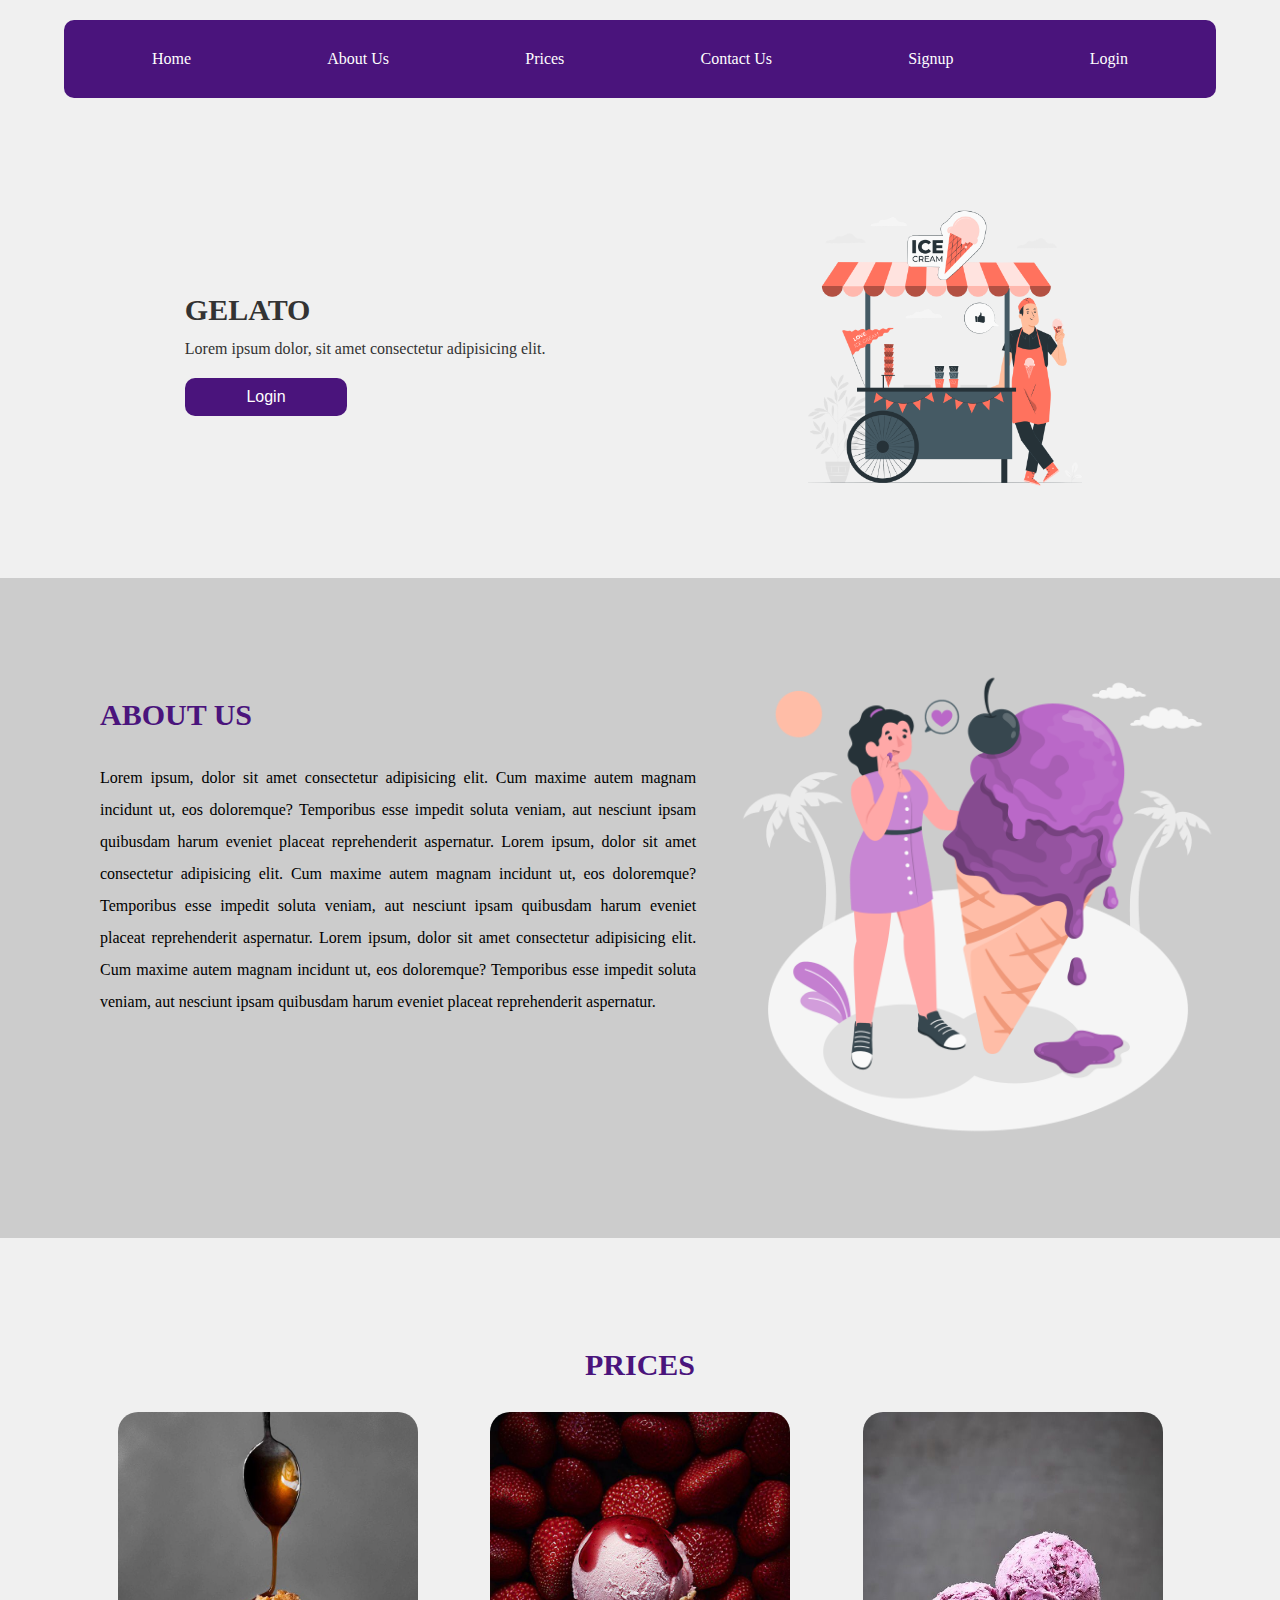
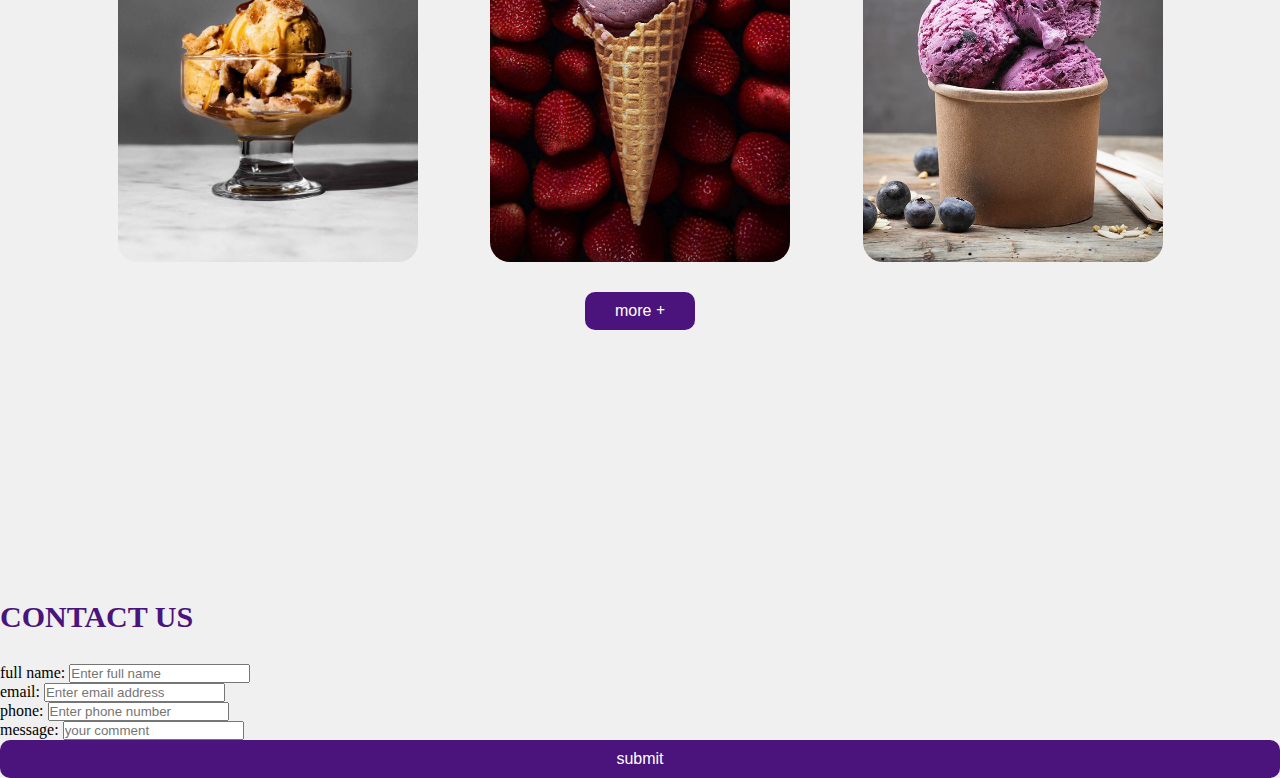
==== index.html @ 4f742769 "first commit" ====
<!DOCTYPE html>
<html lang="en">
<head>
    <meta charset="UTF-8">
    <meta http-equiv="X-UA-Compatible" content="IE=edge">
    <meta name="viewport" content="width=device-width, initial-scale=1.0">
    <title>gelato.ly</title>
    <meta name="description" content="best online store selling delicious ice cream:list of different flavors..."/>
    <link rel="icon" href="imag/mylogo.png"/>
  
    <link rel="stylesheet" href="style/all.min.css">
    <link rel="stylesheet" href="style/style.css"/>

</head>
<body>

    <!-- <main>
        <div class="main-title">
            <h2>Gelato store</h2>
        </div> -->
       <!-- navbar -->
    <nav class="navbar">
        <ul class="nav-list">
            <li class="nav-item"><a href="#home">home</a></li>
            <li class="nav-item"><a href="#about-us">about us</a></li>
            <li class="nav-item"><a href="#prices">prices</a></li>
            <li class="nav-item"><a href="#contact-us">contact us</a></li>

            <li class="nav-item"><a href="signup.html">signup</a></li>
            <li class="nav-item"><a href="login.html">login</a></li>
        </ul>
    </nav>
    
    <!-- herder -->
    <header class="section header" id="home">
        <div class="header-img">
            <img src="./imag/Ice cream seller-pana.png" alt="header">
        </div>
        <div class="title">
            <h2 class="title-header">Gelato</h2>
            <p class="title-par">
                Lorem ipsum dolor, sit amet consectetur adipisicing elit.
            </p>
            <button class="btn btn-primary">Login</button>
        </div>
    </header>
   <!-- </main> -->

    <!-- About section  -->
    <section class="section about" id="about-us">
        <div class="about-text">
            <h2 class="header-text">
                About us
            </h2>
            <p>
                Lorem ipsum, dolor sit amet consectetur adipisicing elit. Cum maxime autem magnam incidunt ut, eos doloremque? Temporibus esse impedit soluta veniam, aut nesciunt ipsam quibusdam harum eveniet placeat reprehenderit aspernatur.
                Lorem ipsum, dolor sit amet consectetur adipisicing elit. Cum maxime autem magnam incidunt ut, eos doloremque? Temporibus esse impedit soluta veniam, aut nesciunt ipsam quibusdam harum eveniet placeat reprehenderit aspernatur.
                Lorem ipsum, dolor sit amet consectetur adipisicing elit. Cum maxime autem magnam incidunt ut, eos doloremque? Temporibus esse impedit soluta veniam, aut nesciunt ipsam quibusdam harum eveniet placeat reprehenderit aspernatur.
            </p>
        </div>
        <div class="about-img">
            <img src="./imag/Melted ice cream-amico.png" alt="about">
        </div>
    </section>

    <!-- Prices section  -->
    <div class="section prices" id="prices">
        <div class="header-text">
            Prices
        </div>
        <div class="prices-card">
            <div class="card"><img src="./imag/1.jpg" alt="prices"></div>
            <div class="card"><img src="./imag/2.jpg" alt="prices"></div>
            <div class="card"><img src="./imag/3.jpg" alt="prices"></div>
        </div>
        <div class="prices-btn">
            <button class="btn btn-primary"> more <i class="fa fa-plus"></i></button>
        </div>
    </div>

    <!-- Contact us --> 
    <section class="section contact" id="contact-us"></section>
    <h2 class="header-text">
        contact Us
    </h2>
    <div class="contact">
        <div class="card">
           
            <form>
                <div class="form-group">
                    <label for="username">full name:</label>
                    <input type="text" name="" id="fullname" class="form-input" placeholder="Enter full name">
                </div>
                <div class="form-group">
                    <label for="email">email:</label>
                    <input type="email address" name="" id="email" class="form-input" placeholder="Enter email address">
                </div>
                <div class="form-group">
                    <label for="pho">phone:</label>
                    <input type="phone" name="" id="pho" class="form-input" placeholder="Enter phone number">
                </div>
                <div class="form-group">
                    <label for="mess">message:</label>
                    <input type="message" name="" id="mess" class="form-input" placeholder="your comment">
                </div>
                <div class="form-group">
                    <button class="btn btn-primary btn-block">submit</button>
                </div>
            </form>
        </div>
    </div>
    <!-- footer -->
</body>
</html>
---- style/style.css ----
* {
    padding: 0;
    margin: 0;
    box-sizing: border-box;
}

body {
    background-color: #F0f0f0;
}


/* 
main {
    background-image: linear-gradient(to right bottom, rgba(74, 20, 124, 0.7),
            rgba(111, 32, 185, 0.6)), url('../imag/my.jpg');

    background-repeat: no-repeat;
    background-size: cover;
    height: 80vh;
}

main .main-title {
    text-align: center;
    padding: 20px;
    font-size: 20px;
    text-transform: capitalize;
    color: #FFF;
} */

.navbar {
    background-color: #4a147c;
    width: 90%;
    margin: 20px auto;
    padding: 20px 20px;
    border-radius: 10px;
}

.navbar .nav-list {
    display: flex;
    justify-content: space-around;
    list-style: none;
    text-transform: capitalize;
}

.navbar .nav-item {
    padding: 10px;
}

.navbar .nav-item:hover {
    border-bottom: 3px solid rgb(18, 61, 141);

}

.navbar .nav-item a {
    color: #FFF;
    text-decoration: none;
}



/* Header */

.header {
    position: relative;
    display: flex;
    flex-direction: row-reverse;
    justify-content: space-around;
}

.header .header-img {
    width: 300px;
    height: 300px;
}

.header .header-img img {
    width: 100%;
}


.header .title {
    display: flex;
    flex-direction: column;
    justify-content: center;
    color: #333;
}

.header .title-header {
    text-align: left;
    font-size: 30px;
    font-weight: 600;
    line-height: 2;
    text-transform: uppercase;
}

.header .title-par {
    margin-bottom: 20px;
}

.header .title button {
    width: 45%;
}



/* section */
.section {
    padding: 80px 60px;
}


/* About */

.about {
    display: flex;
    justify-content: space-around;
    background-color: #CCC;
}

.about .about-text {
    padding: 10px 40px;
    width: 60%;
}

.about .about-text p {
    line-height: 2;
    text-align: justify;
}

.about .about-img {
    width: 500px;
    height: 500px;
}

.about .about-img img {
    width: 100%;
}



/* prices */

.prices .header-text {
    text-align: center;
}

.prices .prices-card {
    display: flex;
    justify-content: space-evenly;
    margin: 30px 0;
}

.prices .card {
    width: 300px;
    /* height: 300px; */
    border-radius: 20px;
    overflow: hidden;
    display: flex;
    margin: 0 15px;
}

.prices .card img {
    width: 100%;
}

.prices .prices-btn {
    text-align: center;
}

.prices .header-text {
    text-align: center;
}
 /*contact us*/

/* signup*/

  
/* Login */

.login {
    margin: 95px auto;
    width: 50%;
}

.login .card {
    background-color: #FFF;
    padding: 20px 30px;
    border-radius: 20px;
}

.login .card .header-text {
    text-align: center;
}

.login .form-group {
    margin: 20px 0;
}

.login .form-group label {
    display: block;
    margin: 10px 0;
    color: #333
}

.login .form-group .form-input {
    border: none;
    border-radius: 10px;
    padding: 12px 20px;
    width: 100%;
    color: #333;
    background-color: #f8f8f8;
}

.login .form-group .form-input:focus{
    border: none;
    border-bottom: 3px solid #4a147c;
    
}

.login .form-group .form-input::placeholder{
    color: #CCC;
    font-size: 16px;
}

.login .form-group button {
    text-transform: uppercase;
}



/* header text */
.header-text {
    font-size: 30px;
    font-weight: 600;
    margin: 30px 0;
    color: #4a147c;
    text-transform: uppercase;
}


/* button */

.btn {
    border: none;
    padding: 10px 30px;
    border-radius: 10px;
    color: #FFF;
    font-size: 16px;
    cursor: pointer;
}

.btn:hover {
    transform: translate(0,-5px);
    transition: all 0.5s ease-in;
    /* box-shadow: 0 20px 40px #333; */
}

.btn.btn-block {
    width: 100%;
}


.btn.btn-primary {
    background-color: #4a147c;
}
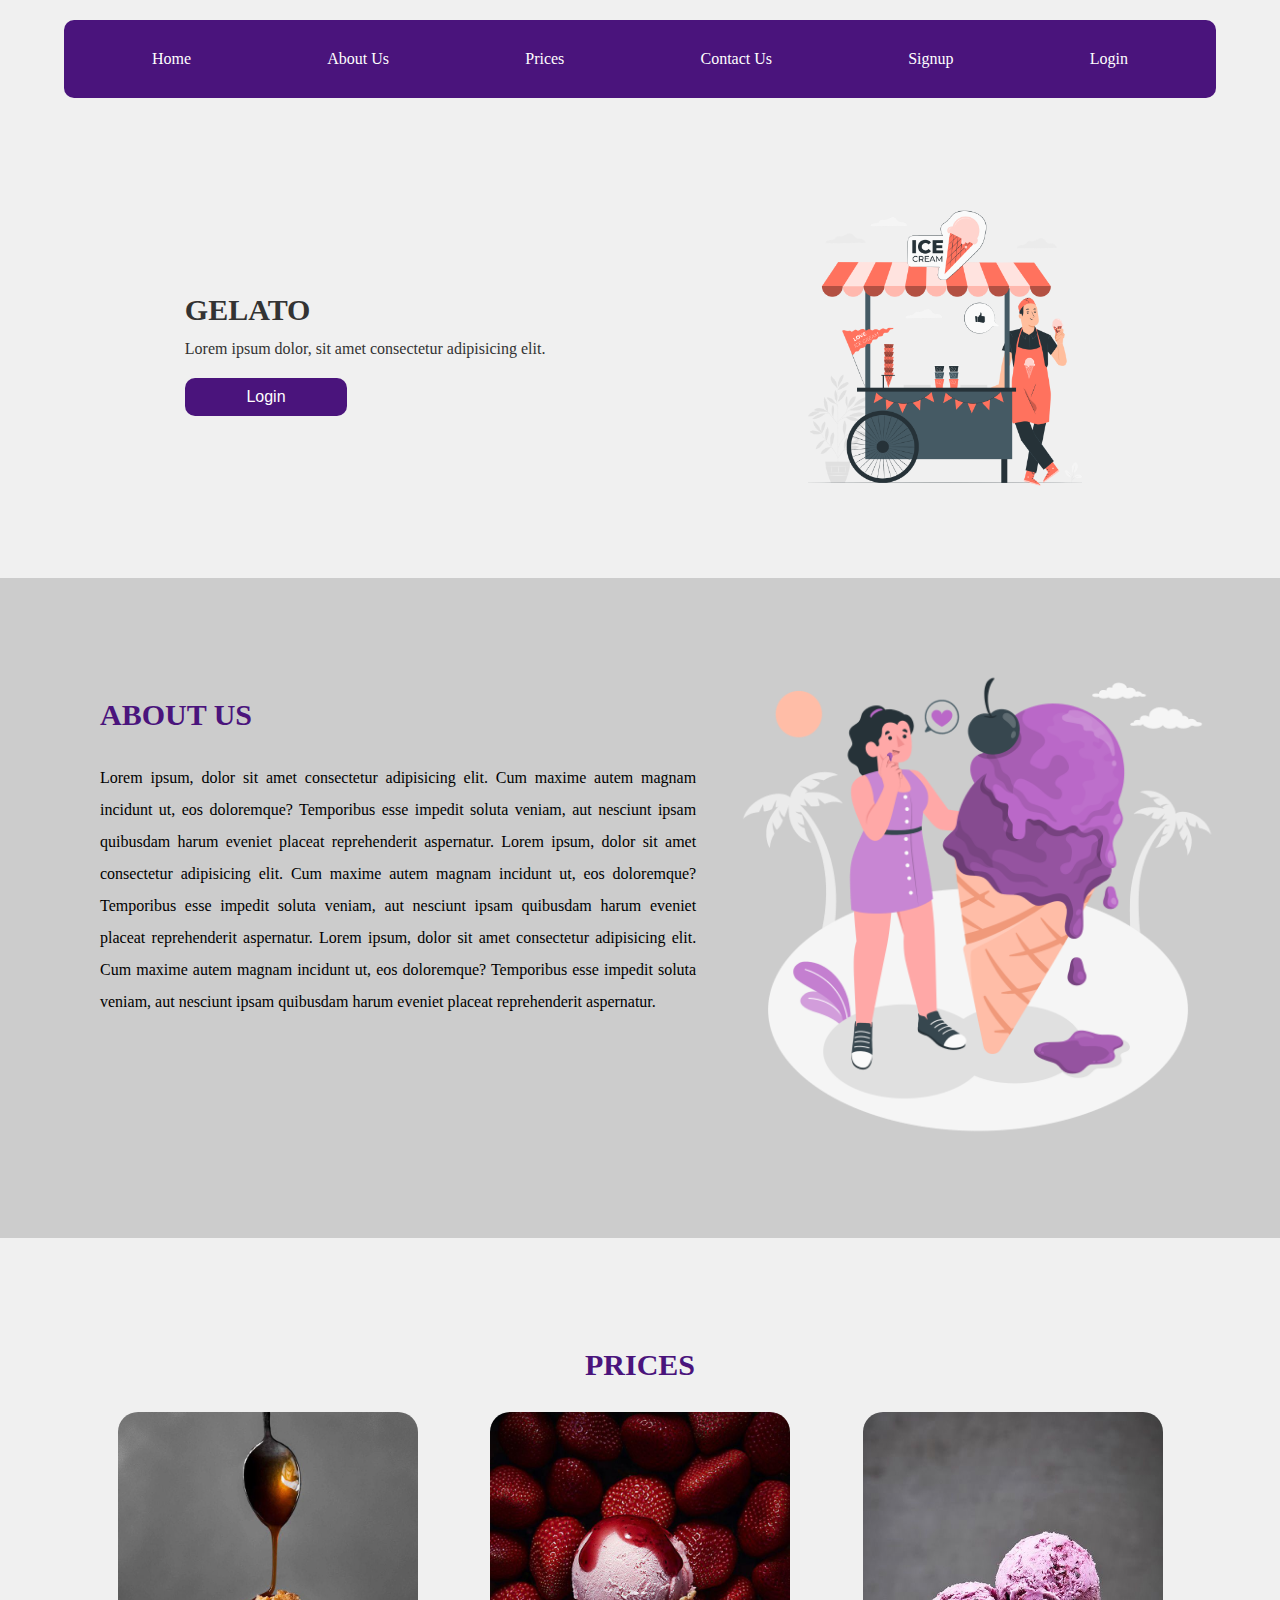
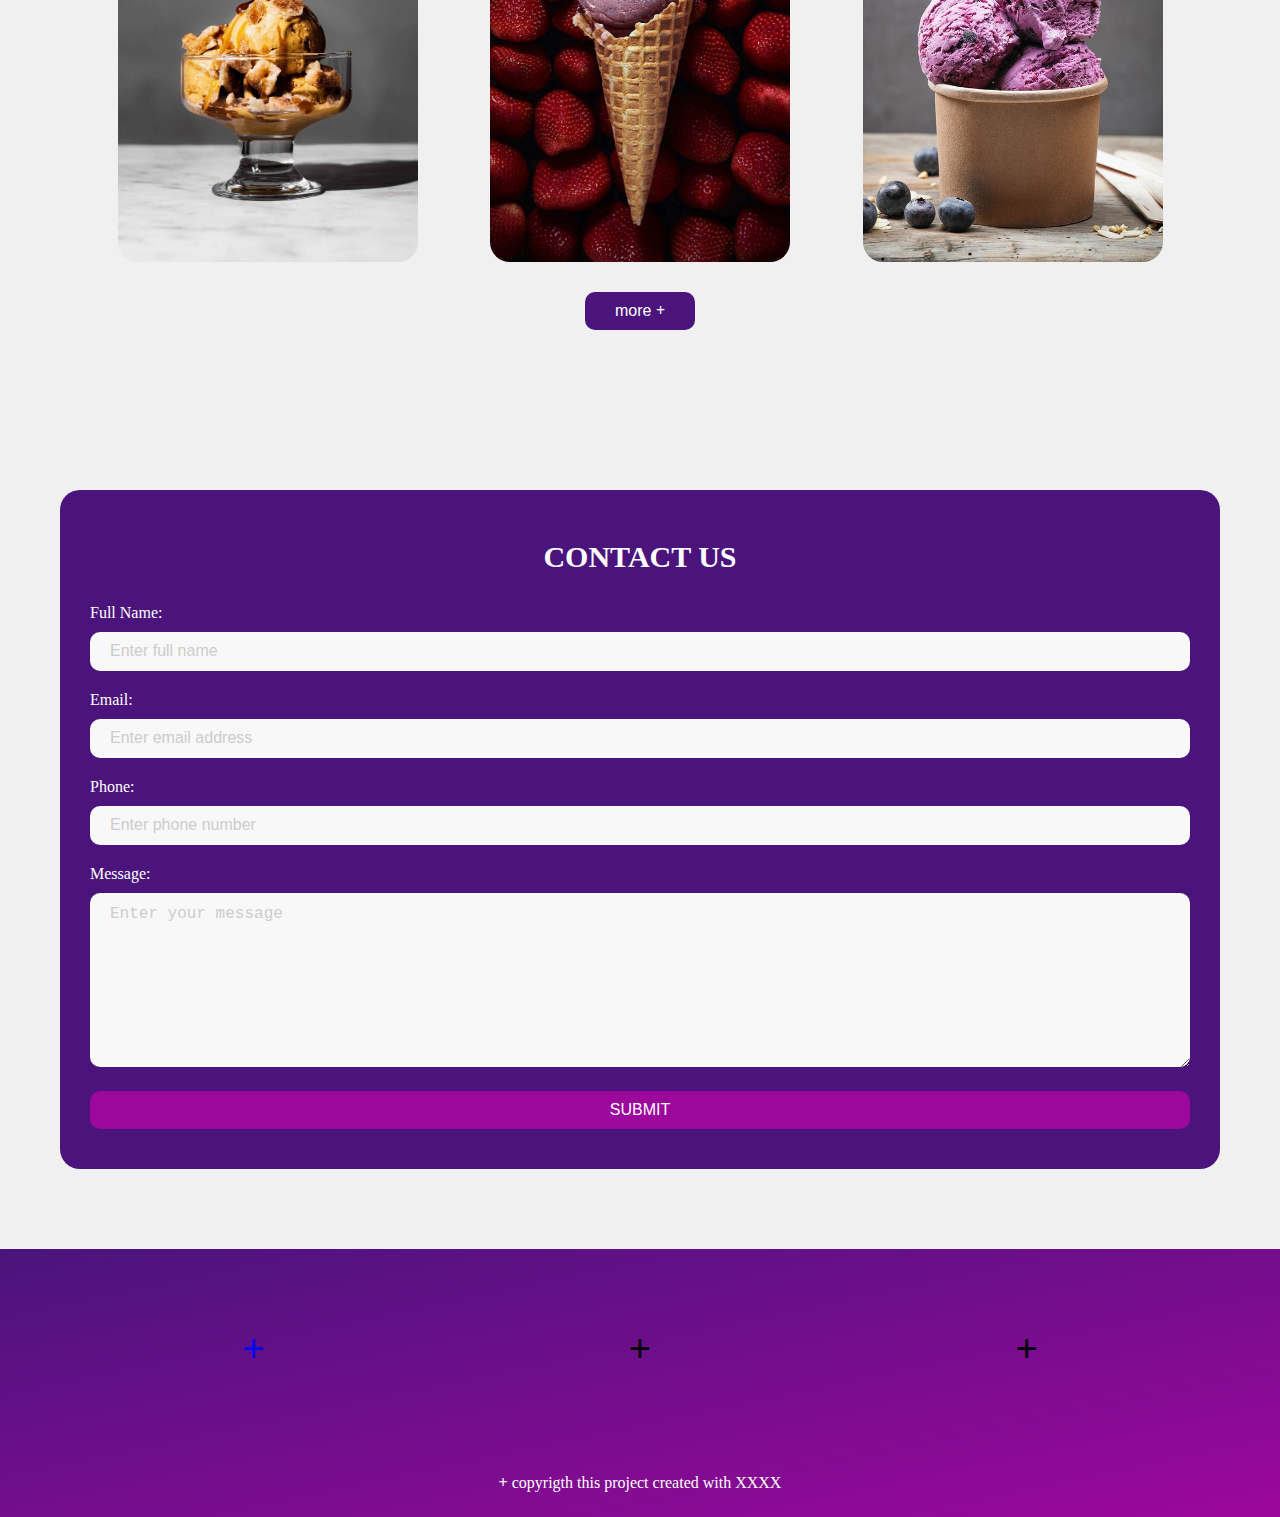
==== commit 82404932: "Create section contact us , footer , signup page" ====
--- a/index.html
+++ b/index.html
@@ -1,24 +1,26 @@
 <!DOCTYPE html>
 <html lang="en">
+
 <head>
     <meta charset="UTF-8">
     <meta http-equiv="X-UA-Compatible" content="IE=edge">
     <meta name="viewport" content="width=device-width, initial-scale=1.0">
     <title>gelato.ly</title>
-    <meta name="description" content="best online store selling delicious ice cream:list of different flavors..."/>
-    <link rel="icon" href="imag/mylogo.png"/>
-  
+    <meta name="description" content="best online store selling delicious ice cream:list of different flavors..." />
+    <link rel="icon" href="imag/mylogo.png" />
+
     <link rel="stylesheet" href="style/all.min.css">
-    <link rel="stylesheet" href="style/style.css"/>
+    <link rel="stylesheet" href="style/style.css" />
 
 </head>
+
 <body>
 
     <!-- <main>
         <div class="main-title">
             <h2>Gelato store</h2>
         </div> -->
-       <!-- navbar -->
+    <!-- navbar -->
     <nav class="navbar">
         <ul class="nav-list">
             <li class="nav-item"><a href="#home">home</a></li>
@@ -30,7 +32,7 @@
             <li class="nav-item"><a href="login.html">login</a></li>
         </ul>
     </nav>
-    
+
     <!-- herder -->
     <header class="section header" id="home">
         <div class="header-img">
@@ -44,7 +46,7 @@
             <button class="btn btn-primary">Login</button>
         </div>
     </header>
-   <!-- </main> -->
+    <!-- </main> -->
 
     <!-- About section  -->
     <section class="section about" id="about-us">
@@ -53,9 +55,15 @@
                 About us
             </h2>
             <p>
-                Lorem ipsum, dolor sit amet consectetur adipisicing elit. Cum maxime autem magnam incidunt ut, eos doloremque? Temporibus esse impedit soluta veniam, aut nesciunt ipsam quibusdam harum eveniet placeat reprehenderit aspernatur.
-                Lorem ipsum, dolor sit amet consectetur adipisicing elit. Cum maxime autem magnam incidunt ut, eos doloremque? Temporibus esse impedit soluta veniam, aut nesciunt ipsam quibusdam harum eveniet placeat reprehenderit aspernatur.
-                Lorem ipsum, dolor sit amet consectetur adipisicing elit. Cum maxime autem magnam incidunt ut, eos doloremque? Temporibus esse impedit soluta veniam, aut nesciunt ipsam quibusdam harum eveniet placeat reprehenderit aspernatur.
+                Lorem ipsum, dolor sit amet consectetur adipisicing elit. Cum maxime autem magnam incidunt ut, eos
+                doloremque? Temporibus esse impedit soluta veniam, aut nesciunt ipsam quibusdam harum eveniet placeat
+                reprehenderit aspernatur.
+                Lorem ipsum, dolor sit amet consectetur adipisicing elit. Cum maxime autem magnam incidunt ut, eos
+                doloremque? Temporibus esse impedit soluta veniam, aut nesciunt ipsam quibusdam harum eveniet placeat
+                reprehenderit aspernatur.
+                Lorem ipsum, dolor sit amet consectetur adipisicing elit. Cum maxime autem magnam incidunt ut, eos
+                doloremque? Temporibus esse impedit soluta veniam, aut nesciunt ipsam quibusdam harum eveniet placeat
+                reprehenderit aspernatur.
             </p>
         </div>
         <div class="about-img">
@@ -78,37 +86,50 @@
         </div>
     </div>
 
-    <!-- Contact us --> 
-    <section class="section contact" id="contact-us"></section>
-    <h2 class="header-text">
-        contact Us
-    </h2>
-    <div class="contact">
+    <!-- Contact us -->
+    <section class="section contact" id="contact-us">
         <div class="card">
-           
-            <form>
-                <div class="form-group">
-                    <label for="username">full name:</label>
-                    <input type="text" name="" id="fullname" class="form-input" placeholder="Enter full name">
-                </div>
-                <div class="form-group">
-                    <label for="email">email:</label>
-                    <input type="email address" name="" id="email" class="form-input" placeholder="Enter email address">
-                </div>
-                <div class="form-group">
-                    <label for="pho">phone:</label>
-                    <input type="phone" name="" id="pho" class="form-input" placeholder="Enter phone number">
-                </div>
-                <div class="form-group">
-                    <label for="mess">message:</label>
-                    <input type="message" name="" id="mess" class="form-input" placeholder="your comment">
-                </div>
-                <div class="form-group">
-                    <button class="btn btn-primary btn-block">submit</button>
-                </div>
-            </form>
+            <h2 class="header-text">
+                contact Us
+            </h2>
+            <div class="card-body">
+
+                <form>
+                    <div class="form-group">
+                        <label for="username">full name:</label>
+                        <input type="text" name="" id="fullname" class="form-input" placeholder="Enter full name">
+                    </div>
+                    <div class="form-group">
+                        <label for="email">email:</label>
+                        <input type="email address" name="" id="email" class="form-input"
+                            placeholder="Enter email address">
+                    </div>
+                    <div class="form-group">
+                        <label for="pho">phone:</label>
+                        <input type="phone" name="" id="pho" class="form-input" placeholder="Enter phone number">
+                    </div>
+                    <div class="form-group">
+                        <label for="mess">message:</label>
+                        <textarea id="mess" cols="30" rows="10" class="form-input" placeholder="Enter your message"></textarea>
+                    </div>
+                    <div class="form-group">
+                        <button class="btn btn-secondary btn-block">submit</button>
+                    </div>
+                </form>
+            </div>
         </div>
-    </div>
+    </section>
+
     <!-- footer -->
+    <footer class="footer">
+        <section class="section social-media">
+            <i class="fa fa-plus face"></i>
+            <i class="fa fa-plus"></i>
+            <i class="fa fa-plus"></i>
+        </section>
+        <div class="copyrigth"> <i class="fa fa-plus"></i> copyrigth this project created with XXXX</div>
+    </footer>
+
 </body>
-</html>
+
+</html>--- a/style/style.css
+++ b/style/style.css
@@ -1,3 +1,10 @@
+/* 
+    Color-primary: #4a147c
+    Color-secondary: #9c079c
+
+*/
+
+
 * {
     padding: 0;
     margin: 0;
@@ -7,25 +14,6 @@
 body {
     background-color: #F0f0f0;
 }
-
-
-/* 
-main {
-    background-image: linear-gradient(to right bottom, rgba(74, 20, 124, 0.7),
-            rgba(111, 32, 185, 0.6)), url('../imag/my.jpg');
-
-    background-repeat: no-repeat;
-    background-size: cover;
-    height: 80vh;
-}
-
-main .main-title {
-    text-align: center;
-    padding: 20px;
-    font-size: 20px;
-    text-transform: capitalize;
-    color: #FFF;
-} */
 
 .navbar {
     background-color: #4a147c;
@@ -47,7 +35,7 @@
 }
 
 .navbar .nav-item:hover {
-    border-bottom: 3px solid rgb(18, 61, 141);
+    border-bottom: 3px solid #9c079c;
 
 }
 
@@ -171,8 +159,78 @@
 }
  /*contact us*/
 
-/* signup*/
-
+.contact .card {
+    background-color: #4a147c;
+    padding: 20px 30px;
+    border-radius: 20px;
+}
+
+.contact .header-text {
+    text-align: center;
+    color: #FFF;
+}
+
+.contact .form-group {
+    margin: 20px 0;
+}
+
+.contact .form-group label {
+    display: block;
+    margin: 10px 0;
+    color: #FFF;
+    text-transform: capitalize;
+}
+
+.contact .form-group .form-input {
+    border: none;
+    border-radius: 10px;
+    padding: 12px 20px;
+    width: 100%;
+    color: #333;
+    background-color: #f8f8f8;
+}
+
+.contact .form-group .form-input:focus{
+    border: none;
+    border-bottom: 3px solid #4a147c;
+    
+}
+
+.contact .form-group .form-input::placeholder{
+    color: #CCC;
+    font-size: 16px;
+}
+
+.contact .form-group button {
+    text-transform: uppercase;
+}
+
+/* footer*/
+
+.footer {
+    /* background-color: #9c079c; */
+    background-image: linear-gradient(to right bottom, #4a147c,#9c079c);
+}
+
+.footer .social-media {
+    display: flex;
+    align-items: center;
+    justify-content: space-around;
+}
+
+.footer .social-media i {
+    font-size: 40px;
+}
+
+.footer .social-media i.face {
+    color: #00F
+}
+
+.footer .copyrigth {
+    color: #FFF;
+    text-align: center;
+    padding: 25px 0;
+}
   
 /* Login */
 
@@ -249,7 +307,7 @@
 }
 
 .btn:hover {
-    transform: translate(0,-5px);
+    transform: translate(0,-3px);
     transition: all 0.5s ease-in;
     /* box-shadow: 0 20px 40px #333; */
 }
@@ -263,3 +321,7 @@
     background-color: #4a147c;
 }
 
+.btn.btn-secondary {
+    background-color: #9c079c;
+}
+
